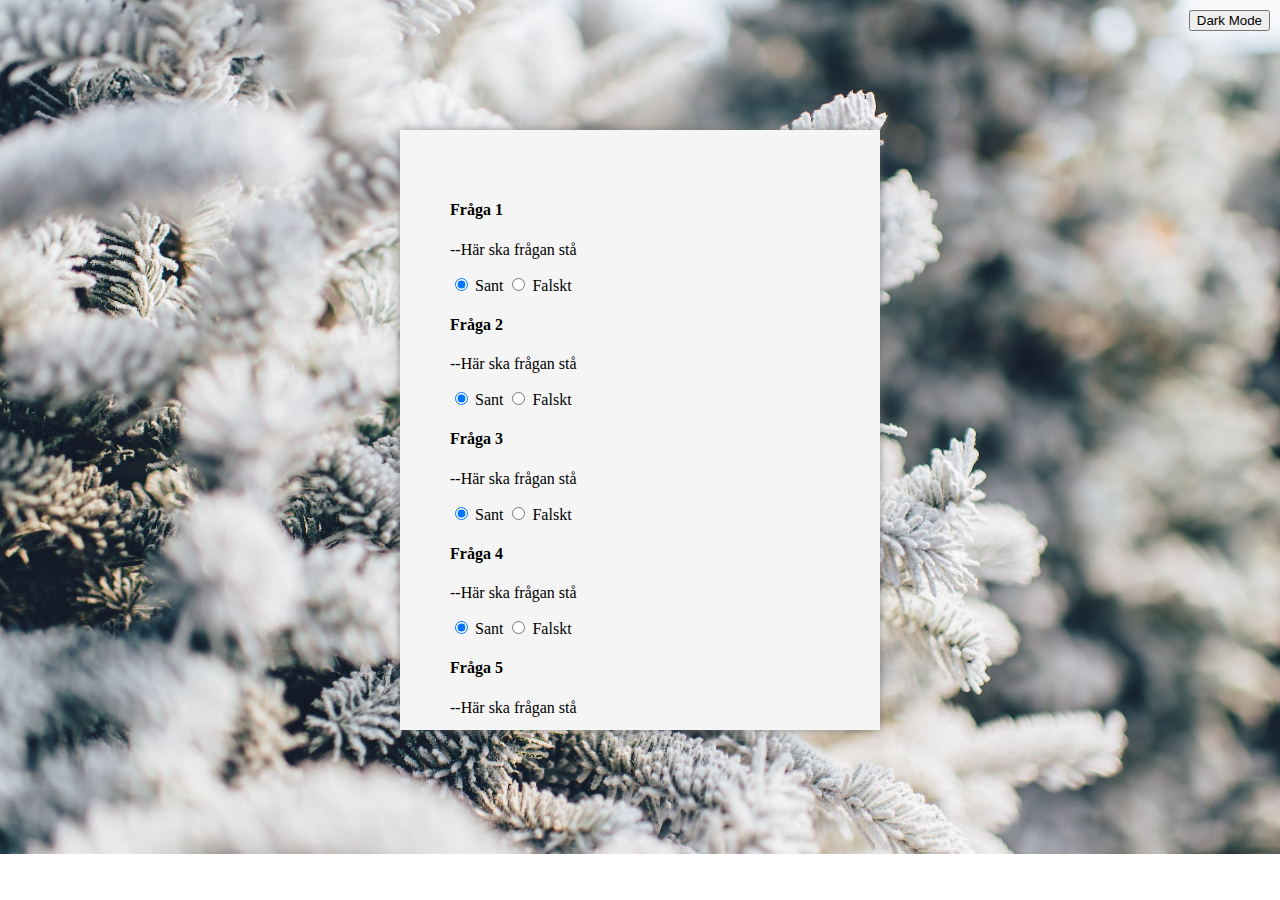
==== quiz.html @ 07bdef26 "Design christmasquiz" ====
<!DOCTYPE html>
<html lang="en">
<head>
    <meta charset="UTF-8">
    <meta http-equiv="X-UA-Compatible" content="IE=edge">
    <meta name="viewport" content="width=device-width, initial-scale=1.0">
    <link rel="stylesheet" href="style.css">
    <script src="main.js" defer></script>
    <title>Document</title>
</head>
<body id="light">
    <header>
        <button id="darkMode">Dark Mode</button>
    </header>
    
<div id="layout">
    <!-- Fråga 1 - Sant eller falskt -->
    <div>
        <h4>Fråga 1</h4>
        <p>--Här ska frågan stå</p>
        <input type="radio" name="questionOne" value="true" id="trueOne" checked>
        <label for="trueOne">Sant</label>
        <input type="radio" name="questionOne" value="false" id="falseOne">
        <label for="falseOne">Falskt</label>
    </div>

    <!-- Fråga 2 Sant eller falskt -->
    <div>
        <h4>Fråga 2</h4>
        <p>--Här ska frågan stå</p>
        <input type="radio" name="questionTwo" value="true" id="trueTwo" checked>
        <label for="trueTwo">Sant</label>
        <input type="radio" name="questionTwo" value="false" id="falseTwo">
        <label for="falseTwo">Falskt</label>
    </div>

    <!-- Fråga 3 Sant eller falskt -->
    <div>
        <h4>Fråga 3</h4>
        <p>--Här ska frågan stå</p>
        <input type="radio" name="questionThree" value="true" id="trueThree" checked>
        <label for="trueThree">Sant</label>
        <input type="radio" name="questionThree" value="false" id="falseThree">
        <label for="falseThree">Falskt</label>
    </div>

    <!-- Fråga 4 Sant eller falskt -->
    <div>
        <h4>Fråga 4</h4>
        <p>--Här ska frågan stå</p>
        <input type="radio" name="questionFour" value="true" id="trueFour" checked>
        <label for="trueFour">Sant</label>
        <input type="radio" name="questionFour" value="false" id="falseFour">
        <label for="falseFour">Falskt</label>
    </div>

    <!-- Fråga 5 Multiple choice -->
    <div>
        <h4>Fråga 5</h4>
        <p>--Här ska frågan stå</p>
        <select name="questionFive" id="questionFive">
            <!-- <option value="null">Välj svar</option> -->
            <option value="false">5.1</option>
            <option value="false">5.2</option>
            <option value="true">5.3</option>
            <option value="false">5.4</option>
        </select>
    </div>

    <!-- Fråga 6 Multiple choice -->
    <div>
        <h4>Fråga 6</h4>
        <p>--Här ska frågan stå</p>
        <select name="questionSix" id="questionSix">
            <!-- <option value="null">Välj svar</option> -->
            <option value="false">6.1</option>
            <option value="true">6.2</option>
            <option value="false">6.3</option>
            <option value="false">6.4</option>
        </select>
    </div>

    <!-- Fråga 7 Multiple choice -->
    <div>
        <h4>Fråga 7</h4>
        <p>--Här ska frågan stå</p>
        <select name="questionSeven" id="questionSeven">
            <!-- <option value="null">Välj svar</option> -->
            <option value="false">7.1</option>
            <option value="false">7.2</option>
            <option value="false">7.3</option>
            <option value="true">7.4</option>
        </select>
    </div>

    <!-- Fråga 8 Checkbox-svar -->
    <div>
        <h4>Fråga 8</h4>
        <p>--Här ska frågan stå</p>
        <label>
            <input type="checkbox" name="questionEight" value="true" checked>
            Alternativ 1
        </label>
        <br>
        <label>
            <input type="checkbox" name="questionEight" value="false">
            Alternativ 2
        </label>
        <br>
        <label>
            <input type="checkbox" name="questionEight" value="true">
            Alternativ 3
        </label>
        <br>
        <label>
            <input type="checkbox" name="questionEight" value="false">
            Alternativ 4
        </label>
    </div>

    <!-- Fråga 9 Checkbox-svar -->
    <div>
        <h4>Fråga 9</h4>
        <p>--Här ska frågan stå</p>
        <label>
            <input type="checkbox" name="questionNine" value="true" checked>
            Alternativ 1
        </label>
        <br>
        <label>
            <input type="checkbox" name="questionNine" value="false">
            Alternativ 2
        </label>
        <br>
        <label>
            <input type="checkbox" name="questionNine" value="true">
            Alternativ 3
        </label>
        <br>
        <label>
            <input type="checkbox" name="questionNine" value="false">
            Alternativ 4
        </label>
    </div>

    <!-- Fråga 10 Checkbox-svar -->
    <div>
        <h4>Fråga 10</h4>
        <p>--Här ska frågan stå</p>
        <label>
            <input type="checkbox" name="questionTen" value="true" checked>
            Alternativ 1
        </label>
        <br>
        <label>
            <input type="checkbox" name="questionTen" value="false">
            Alternativ 2
        </label>
        <br>
        <label>
            <input type="checkbox" name="questionTen" value="true">
            Alternativ 3
        </label>
        <br>
        <label>
            <input type="checkbox" name="questionTen" value="false">
            Alternativ 4
        </label>
    </div>

    <button id="result">Visa resultat</button>
</div>

</body>
</html>
---- style.css ----
body {
    margin: 0;
    background-image: url(/Pictures/lightMode.jpg);
    background-repeat: no-repeat;
    background-size: 100%;
}

#layout {
    overflow: scroll;
    margin-top: 90px;
    margin-left: 400px;
    margin-right: 400px;
    height: 500px;
    padding: 50px;
    box-shadow: 0 0 0.55rem rgba(112, 112, 112, 0.694);
    background-color: whitesmoke;
}

header {
    padding-top: 10px;
    padding-bottom: 30px;
    padding-right: 10px;
    position: sticky;
    top: 0;
}

#darkMode {
    float: right;
}

#lightMode {
    float: right;
}

#dark {
    background-image: url(/Pictures/darkMode.jpg);
    background-repeat: no-repeat;
    background-size: 100%;
}

#dark #layout {
    background-color: black;
}

#dark h1, #dark div {
    color: white;
}

h1 {
    position: absolute;
    left: 50%;
    transform: translate(-50%);
    margin-top: 50px;
    margin-bottom: 50px;
}

#result {
    float: right;

}

#welcomeH2 {
    position: absolute;
    left: 50%;
    transform: translate(-50%);
    font-size: 30px;
}

#startQuiz {
    position: absolute;
    top: 50%;
    left: 50%;
    transform: translate(-50%, -50%);
}
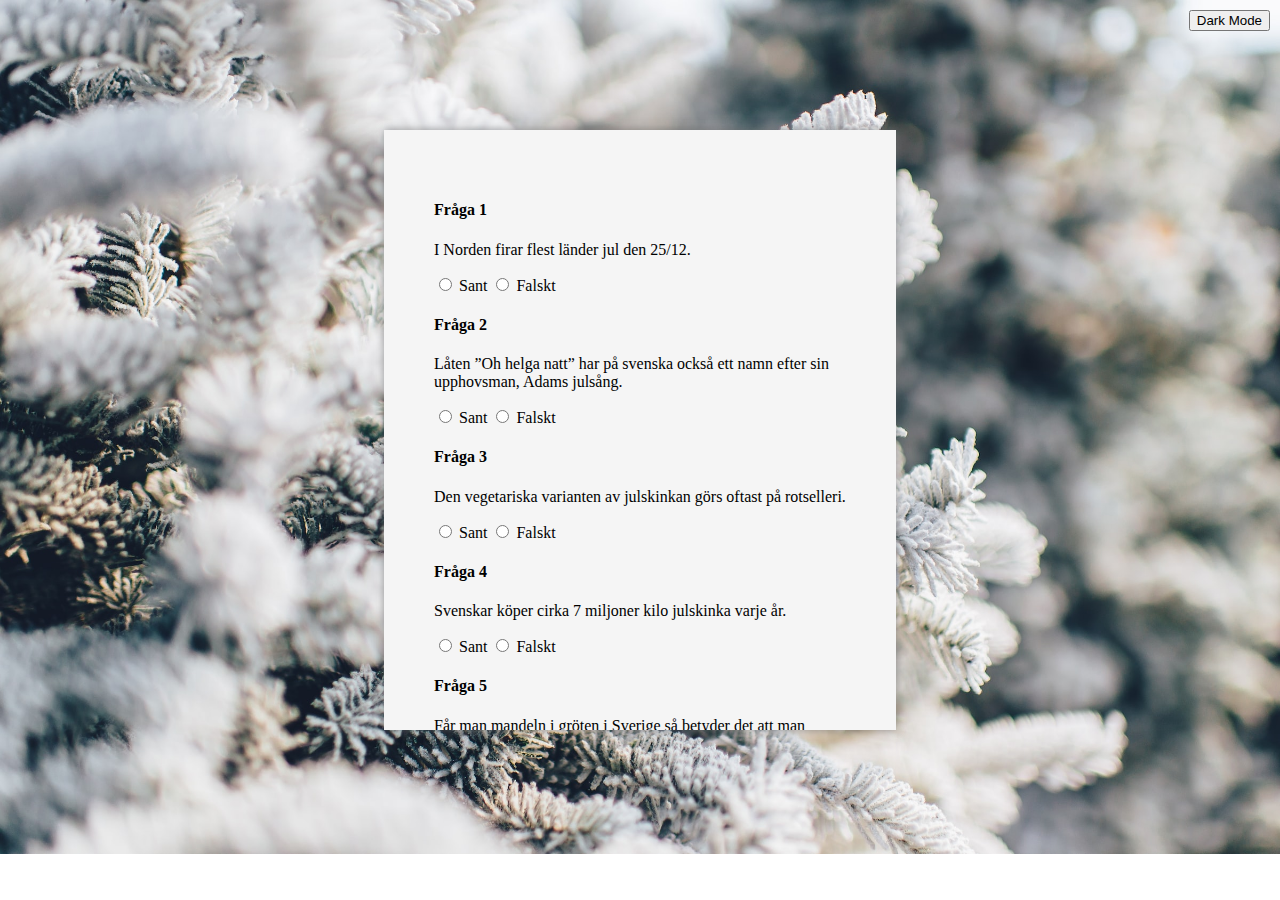
==== commit 4239e58d: "Working christmas quiz" ====
--- a/quiz.html
+++ b/quiz.html
@@ -6,7 +6,7 @@
     <meta name="viewport" content="width=device-width, initial-scale=1.0">
     <link rel="stylesheet" href="style.css">
     <script src="main.js" defer></script>
-    <title>Document</title>
+    <title>Julquiz</title>
 </head>
 <body id="light">
     <header>
@@ -17,18 +17,18 @@
     <!-- Fråga 1 - Sant eller falskt -->
     <div>
         <h4>Fråga 1</h4>
-        <p>--Här ska frågan stå</p>
-        <input type="radio" name="questionOne" value="true" id="trueOne" checked>
+        <p>I Norden firar flest länder jul den 25/12.</p>
+        <input type="radio" name="questionOne" value="false" id="trueOne">
         <label for="trueOne">Sant</label>
-        <input type="radio" name="questionOne" value="false" id="falseOne">
+        <input type="radio" name="questionOne" value="true" id="falseOne">
         <label for="falseOne">Falskt</label>
     </div>
 
     <!-- Fråga 2 Sant eller falskt -->
     <div>
         <h4>Fråga 2</h4>
-        <p>--Här ska frågan stå</p>
-        <input type="radio" name="questionTwo" value="true" id="trueTwo" checked>
+        <p>Låten ”Oh helga natt” har på svenska också ett namn efter sin upphovsman, Adams julsång.</p>
+        <input type="radio" name="questionTwo" value="true" id="trueTwo">
         <label for="trueTwo">Sant</label>
         <input type="radio" name="questionTwo" value="false" id="falseTwo">
         <label for="falseTwo">Falskt</label>
@@ -37,8 +37,8 @@
     <!-- Fråga 3 Sant eller falskt -->
     <div>
         <h4>Fråga 3</h4>
-        <p>--Här ska frågan stå</p>
-        <input type="radio" name="questionThree" value="true" id="trueThree" checked>
+        <p>Den vegetariska varianten av julskinkan görs oftast på rotselleri.</p>
+        <input type="radio" name="questionThree" value="true" id="trueThree">
         <label for="trueThree">Sant</label>
         <input type="radio" name="questionThree" value="false" id="falseThree">
         <label for="falseThree">Falskt</label>
@@ -47,8 +47,8 @@
     <!-- Fråga 4 Sant eller falskt -->
     <div>
         <h4>Fråga 4</h4>
-        <p>--Här ska frågan stå</p>
-        <input type="radio" name="questionFour" value="true" id="trueFour" checked>
+        <p>Svenskar köper cirka 7 miljoner kilo julskinka varje år.</p>
+        <input type="radio" name="questionFour" value="true" id="trueFour">
         <label for="trueFour">Sant</label>
         <input type="radio" name="questionFour" value="false" id="falseFour">
         <label for="falseFour">Falskt</label>
@@ -57,114 +57,114 @@
     <!-- Fråga 5 Multiple choice -->
     <div>
         <h4>Fråga 5</h4>
-        <p>--Här ska frågan stå</p>
+        <p>Får man mandeln i gröten i Sverige så betyder det att man skulle bli gift nästkommande år. Vad ska hända om man får mandeln i gröten under en jullunch i Finland?</p>
         <select name="questionFive" id="questionFive">
-            <!-- <option value="null">Välj svar</option> -->
-            <option value="false">5.1</option>
-            <option value="false">5.2</option>
-            <option value="true">5.3</option>
-            <option value="false">5.4</option>
+            <option value="null">Välj svar</option>
+            <option value="true">Man ska sjunga en sång</option>
+            <option value="false">Man kommer få sina julönskningar uppfyllda</option>
+            <option value="false">Man kommer INTE få sina julönskningar uppfyllda</option>
+            <option value="false">Samma som i Sverige</option>
         </select>
     </div>
 
     <!-- Fråga 6 Multiple choice -->
     <div>
         <h4>Fråga 6</h4>
-        <p>--Här ska frågan stå</p>
+        <p>Traditionen att ta in och pynta ett julträd kommer från Tyskland. I Sverige har vi gjort det i drygt 200 år, och försäljningsstatistik visar att det årligen säljs ungefär tre miljoner naturgranar i vårt land. Vilken sorts säljs det flest av?</p>
         <select name="questionSix" id="questionSix">
-            <!-- <option value="null">Välj svar</option> -->
-            <option value="false">6.1</option>
-            <option value="true">6.2</option>
-            <option value="false">6.3</option>
-            <option value="false">6.4</option>
+            <option value="null">Välj svar</option>
+            <option value="false">Kungsgran</option>
+            <option value="true">Rödgran</option>
+            <option value="false">Kullagran</option>
+            <option value="false">Blågran</option>
         </select>
     </div>
 
     <!-- Fråga 7 Multiple choice -->
     <div>
         <h4>Fråga 7</h4>
-        <p>--Här ska frågan stå</p>
+        <p>Idag finns julkalendrar i varianter med choklad och presenter, men när kom den första julkalendern i papp?</p>
         <select name="questionSeven" id="questionSeven">
-            <!-- <option value="null">Välj svar</option> -->
-            <option value="false">7.1</option>
-            <option value="false">7.2</option>
-            <option value="false">7.3</option>
-            <option value="true">7.4</option>
+            <option value="null">Välj svar</option>
+            <option value="false">1982</option>
+            <option value="false">1967</option>
+            <option value="true">1939</option>
+            <option value="false">1905</option>
         </select>
     </div>
 
     <!-- Fråga 8 Checkbox-svar -->
     <div>
         <h4>Fråga 8</h4>
-        <p>--Här ska frågan stå</p>
+        <p>Vilket/vilka länder firar jul den 24/12?</p>
         <label>
-            <input type="checkbox" name="questionEight" value="true" checked>
-            Alternativ 1
+            <input type="checkbox" name="questionEight" value="false">
+            Italien
+        </label>
+        <br>
+        <label>
+            <input type="checkbox" name="questionEight" value="true">
+            Portugal
         </label>
         <br>
         <label>
             <input type="checkbox" name="questionEight" value="false">
-            Alternativ 2
+            Irland
         </label>
         <br>
         <label>
             <input type="checkbox" name="questionEight" value="true">
-            Alternativ 3
-        </label>
-        <br>
-        <label>
-            <input type="checkbox" name="questionEight" value="false">
-            Alternativ 4
+            Polen
         </label>
     </div>
 
     <!-- Fråga 9 Checkbox-svar -->
     <div>
         <h4>Fråga 9</h4>
-        <p>--Här ska frågan stå</p>
+        <p>Vilket/vilka länder firar jul den 24/12?</p>
         <label>
-            <input type="checkbox" name="questionNine" value="true" checked>
-            Alternativ 1
+            <input type="checkbox" name="questionNine" value="true">
+            Italien
         </label>
         <br>
         <label>
             <input type="checkbox" name="questionNine" value="false">
-            Alternativ 2
+            Österrike
         </label>
         <br>
         <label>
             <input type="checkbox" name="questionNine" value="true">
-            Alternativ 3
+            Irland
         </label>
         <br>
         <label>
-            <input type="checkbox" name="questionNine" value="false">
-            Alternativ 4
+            <input type="checkbox" name="questionNine" value="true">
+            USA
         </label>
     </div>
 
     <!-- Fråga 10 Checkbox-svar -->
     <div>
         <h4>Fråga 10</h4>
-        <p>--Här ska frågan stå</p>
+        <p>Vilken/vilka ingredienser används INTE när man bakar pepparkakor?</p>
         <label>
-            <input type="checkbox" name="questionTen" value="true" checked>
-            Alternativ 1
+            <input type="checkbox" name="questionTen" value="false">
+            Kardemumma
+        </label>
+        <br>
+        <label>
+            <input type="checkbox" name="questionTen" value="true">
+            Salt
         </label>
         <br>
         <label>
             <input type="checkbox" name="questionTen" value="false">
-            Alternativ 2
-        </label>
-        <br>
-        <label>
-            <input type="checkbox" name="questionTen" value="true">
-            Alternativ 3
+            Ingefära
         </label>
         <br>
         <label>
             <input type="checkbox" name="questionTen" value="false">
-            Alternativ 4
+            Bikarbonat
         </label>
     </div>
 
--- a/style.css
+++ b/style.css
@@ -8,8 +8,8 @@
 #layout {
     overflow: scroll;
     margin-top: 90px;
-    margin-left: 400px;
-    margin-right: 400px;
+    margin-left: 30%;
+    margin-right: 30%;
     height: 500px;
     padding: 50px;
     box-shadow: 0 0 0.55rem rgba(112, 112, 112, 0.694);
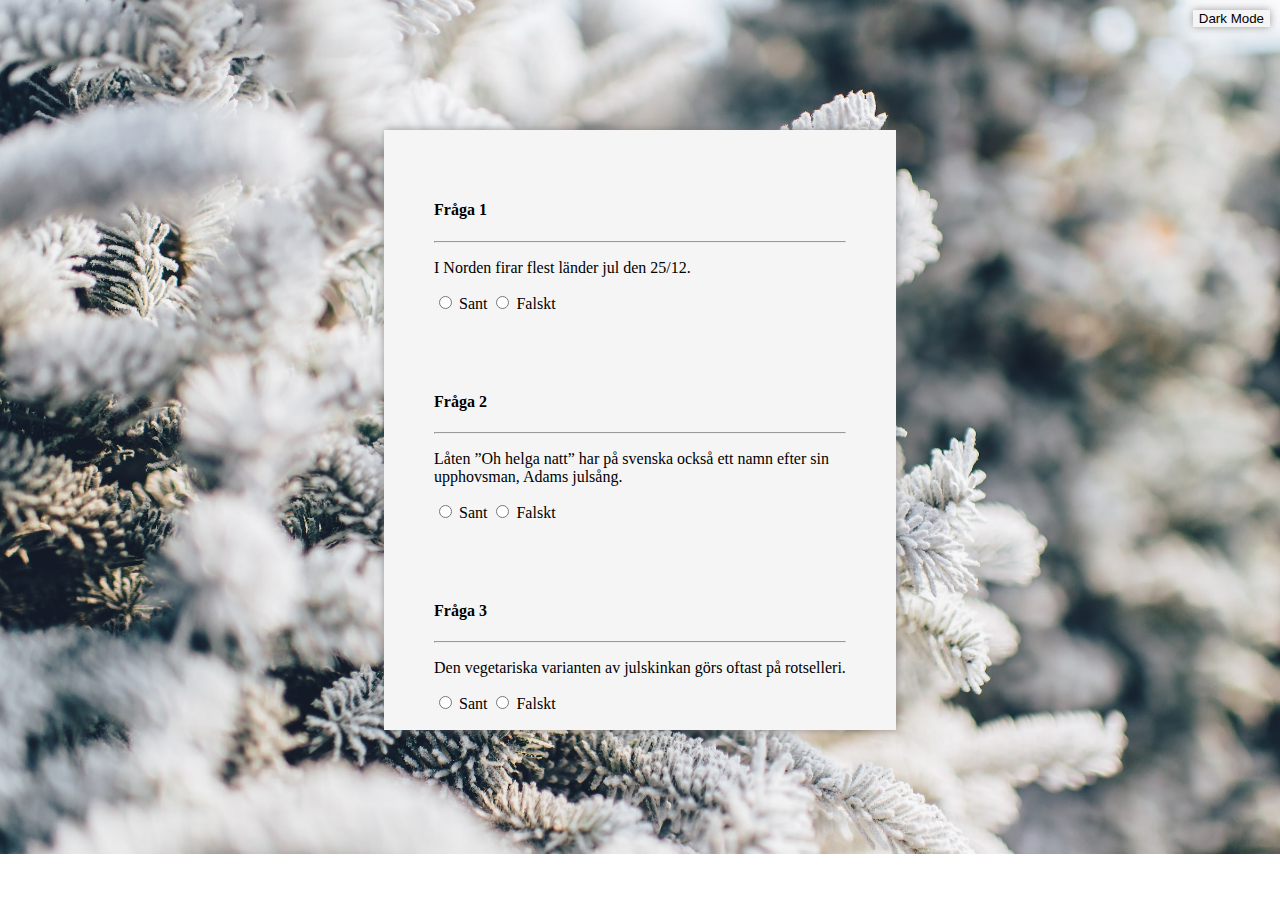
==== commit 0082ee7e: "Done quiz" ====
--- a/quiz.html
+++ b/quiz.html
@@ -17,6 +17,7 @@
     <!-- Fråga 1 - Sant eller falskt -->
     <div>
         <h4>Fråga 1</h4>
+        <hr>
         <p>I Norden firar flest länder jul den 25/12.</p>
         <input type="radio" name="questionOne" value="false" id="trueOne">
         <label for="trueOne">Sant</label>
@@ -24,9 +25,11 @@
         <label for="falseOne">Falskt</label>
     </div>
 
+
     <!-- Fråga 2 Sant eller falskt -->
     <div>
         <h4>Fråga 2</h4>
+        <hr>
         <p>Låten ”Oh helga natt” har på svenska också ett namn efter sin upphovsman, Adams julsång.</p>
         <input type="radio" name="questionTwo" value="true" id="trueTwo">
         <label for="trueTwo">Sant</label>
@@ -37,6 +40,7 @@
     <!-- Fråga 3 Sant eller falskt -->
     <div>
         <h4>Fråga 3</h4>
+        <hr>
         <p>Den vegetariska varianten av julskinkan görs oftast på rotselleri.</p>
         <input type="radio" name="questionThree" value="true" id="trueThree">
         <label for="trueThree">Sant</label>
@@ -47,6 +51,7 @@
     <!-- Fråga 4 Sant eller falskt -->
     <div>
         <h4>Fråga 4</h4>
+        <hr>
         <p>Svenskar köper cirka 7 miljoner kilo julskinka varje år.</p>
         <input type="radio" name="questionFour" value="true" id="trueFour">
         <label for="trueFour">Sant</label>
@@ -57,6 +62,7 @@
     <!-- Fråga 5 Multiple choice -->
     <div>
         <h4>Fråga 5</h4>
+        <hr>
         <p>Får man mandeln i gröten i Sverige så betyder det att man skulle bli gift nästkommande år. Vad ska hända om man får mandeln i gröten under en jullunch i Finland?</p>
         <select name="questionFive" id="questionFive">
             <option value="null">Välj svar</option>
@@ -70,6 +76,7 @@
     <!-- Fråga 6 Multiple choice -->
     <div>
         <h4>Fråga 6</h4>
+        <hr>
         <p>Traditionen att ta in och pynta ett julträd kommer från Tyskland. I Sverige har vi gjort det i drygt 200 år, och försäljningsstatistik visar att det årligen säljs ungefär tre miljoner naturgranar i vårt land. Vilken sorts säljs det flest av?</p>
         <select name="questionSix" id="questionSix">
             <option value="null">Välj svar</option>
@@ -83,6 +90,7 @@
     <!-- Fråga 7 Multiple choice -->
     <div>
         <h4>Fråga 7</h4>
+        <hr>
         <p>Idag finns julkalendrar i varianter med choklad och presenter, men när kom den första julkalendern i papp?</p>
         <select name="questionSeven" id="questionSeven">
             <option value="null">Välj svar</option>
@@ -96,6 +104,7 @@
     <!-- Fråga 8 Checkbox-svar -->
     <div>
         <h4>Fråga 8</h4>
+        <hr>
         <p>Vilket/vilka länder firar jul den 24/12?</p>
         <label>
             <input type="checkbox" name="questionEight" value="false">
@@ -121,6 +130,7 @@
     <!-- Fråga 9 Checkbox-svar -->
     <div>
         <h4>Fråga 9</h4>
+        <hr>
         <p>Vilket/vilka länder firar jul den 24/12?</p>
         <label>
             <input type="checkbox" name="questionNine" value="true">
@@ -146,6 +156,7 @@
     <!-- Fråga 10 Checkbox-svar -->
     <div>
         <h4>Fråga 10</h4>
+        <hr>
         <p>Vilken/vilka ingredienser används INTE när man bakar pepparkakor?</p>
         <label>
             <input type="checkbox" name="questionTen" value="false">
--- a/style.css
+++ b/style.css
@@ -24,13 +24,27 @@
     top: 0;
 }
 
-#darkMode {
+header #darkMode {
     float: right;
+    background-color: whitesmoke;
+    box-shadow: 0 0 0.55rem rgba(112, 112, 112, 0.694);
+    border: none;
 }
+
+header #darkMode:hover {
+    background-color: rgba(112, 112, 112, 0.3);
+ }
 
 #lightMode {
     float: right;
+    background-color: whitesmoke;
+    box-shadow: 0 0 0.55rem rgba(112, 112, 112, 0.694);
+    border: none;
 }
+
+#lightMode:hover {
+    background-color: rgba(112, 112, 112, 0.3);
+ }
 
 #dark {
     background-image: url(/Pictures/darkMode.jpg);
@@ -54,11 +68,6 @@
     margin-bottom: 50px;
 }
 
-#result {
-    float: right;
-
-}
-
 #welcomeH2 {
     position: absolute;
     left: 50%;
@@ -71,4 +80,41 @@
     top: 50%;
     left: 50%;
     transform: translate(-50%, -50%);
+    background-color: whitesmoke;
+    box-shadow: 0 0 0.55rem rgba(112, 112, 112, 0.694);
+    border: none;
+ }
+  
+ #startQuiz a {
+    color: black;
+    padding: 15px 32px;
+    text-align: center;
+    text-decoration: none;
+    display: inline-block;
+    font-size: 16px;
+    margin: 0;
+ }
+  
+ #startQuiz:hover {
+    background-color: rgba(112, 112, 112, 0.3);
+ }
+
+#layout div {
+    margin-bottom: 80px;
+}
+
+#result {
+    float: right;
+    background-color: whitesmoke;
+    box-shadow: 0 0 0.55rem rgba(112, 112, 112, 0.694);
+    border: none;
+}
+
+#result:hover {
+    background-color: rgba(112, 112, 112, 0.3);
+ }
+
+#showResult {
+    margin-left: 10px;
+    font-size: 20px;
 }